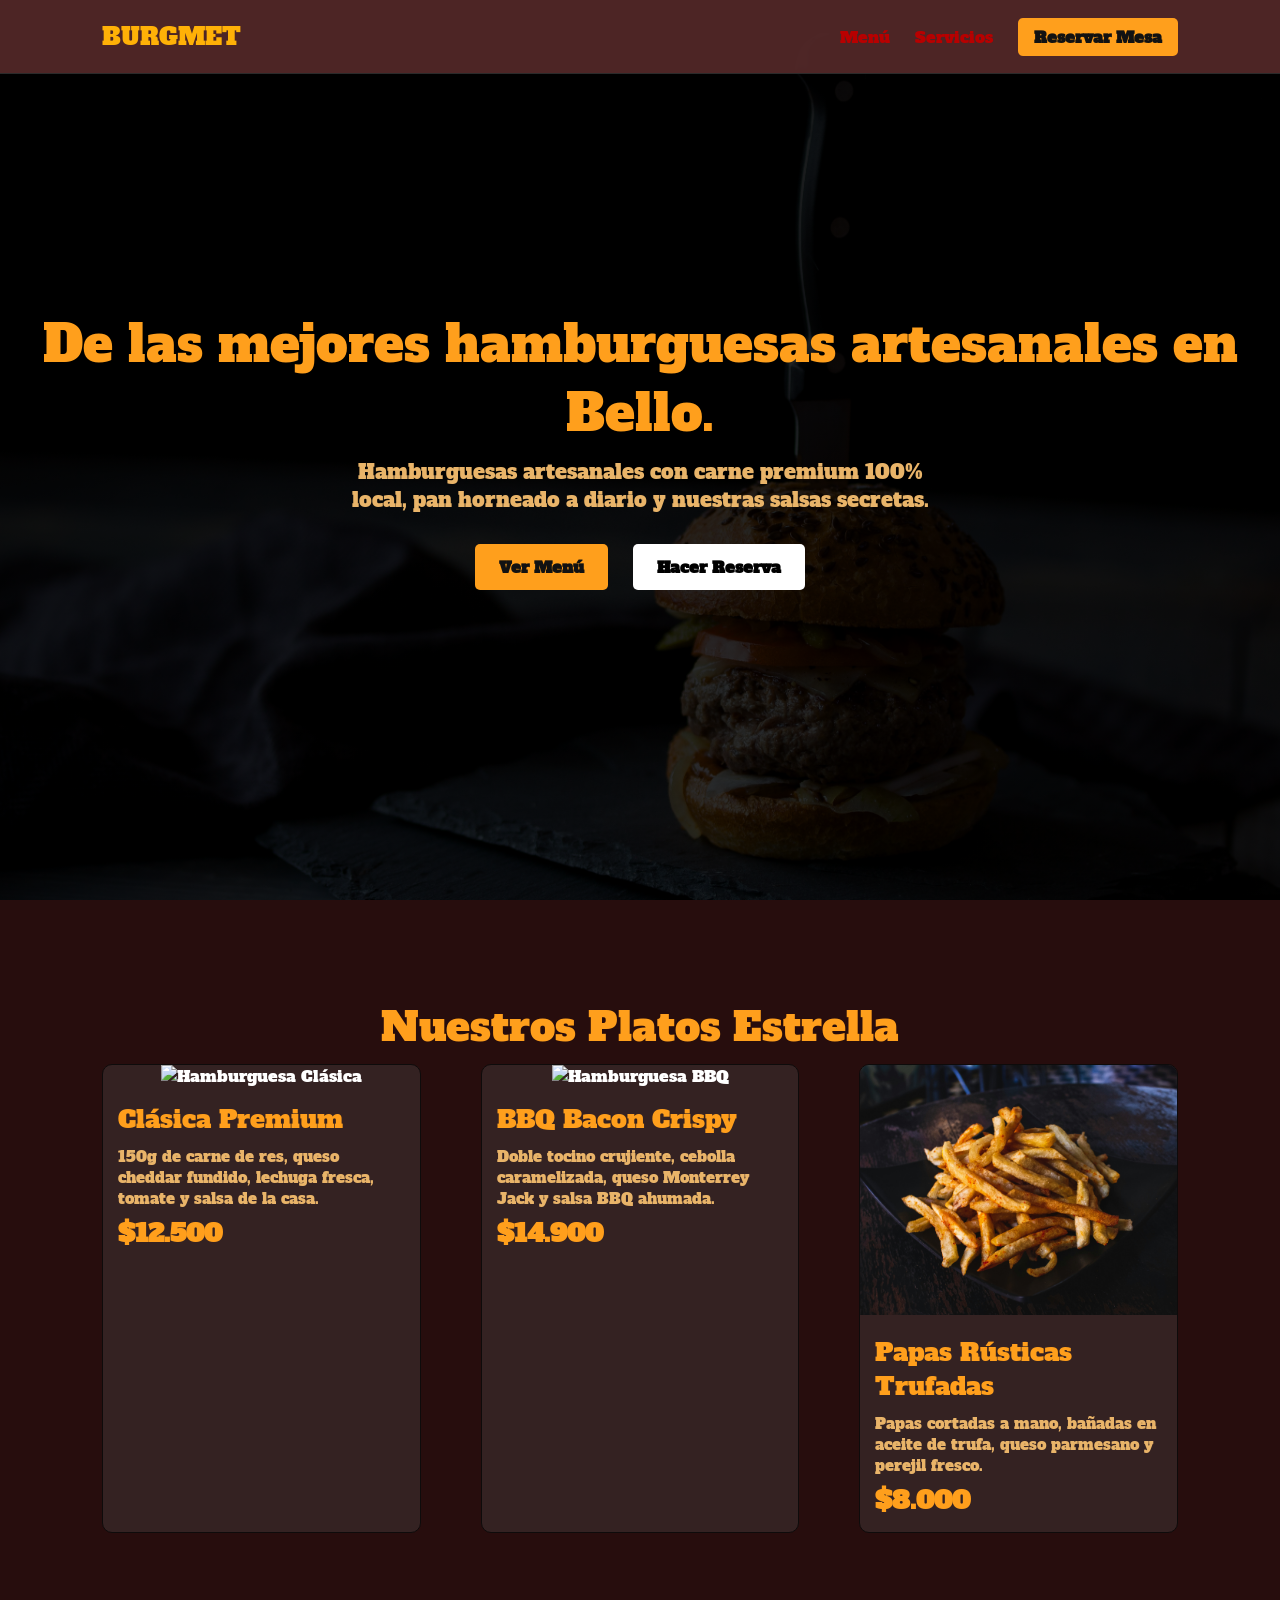
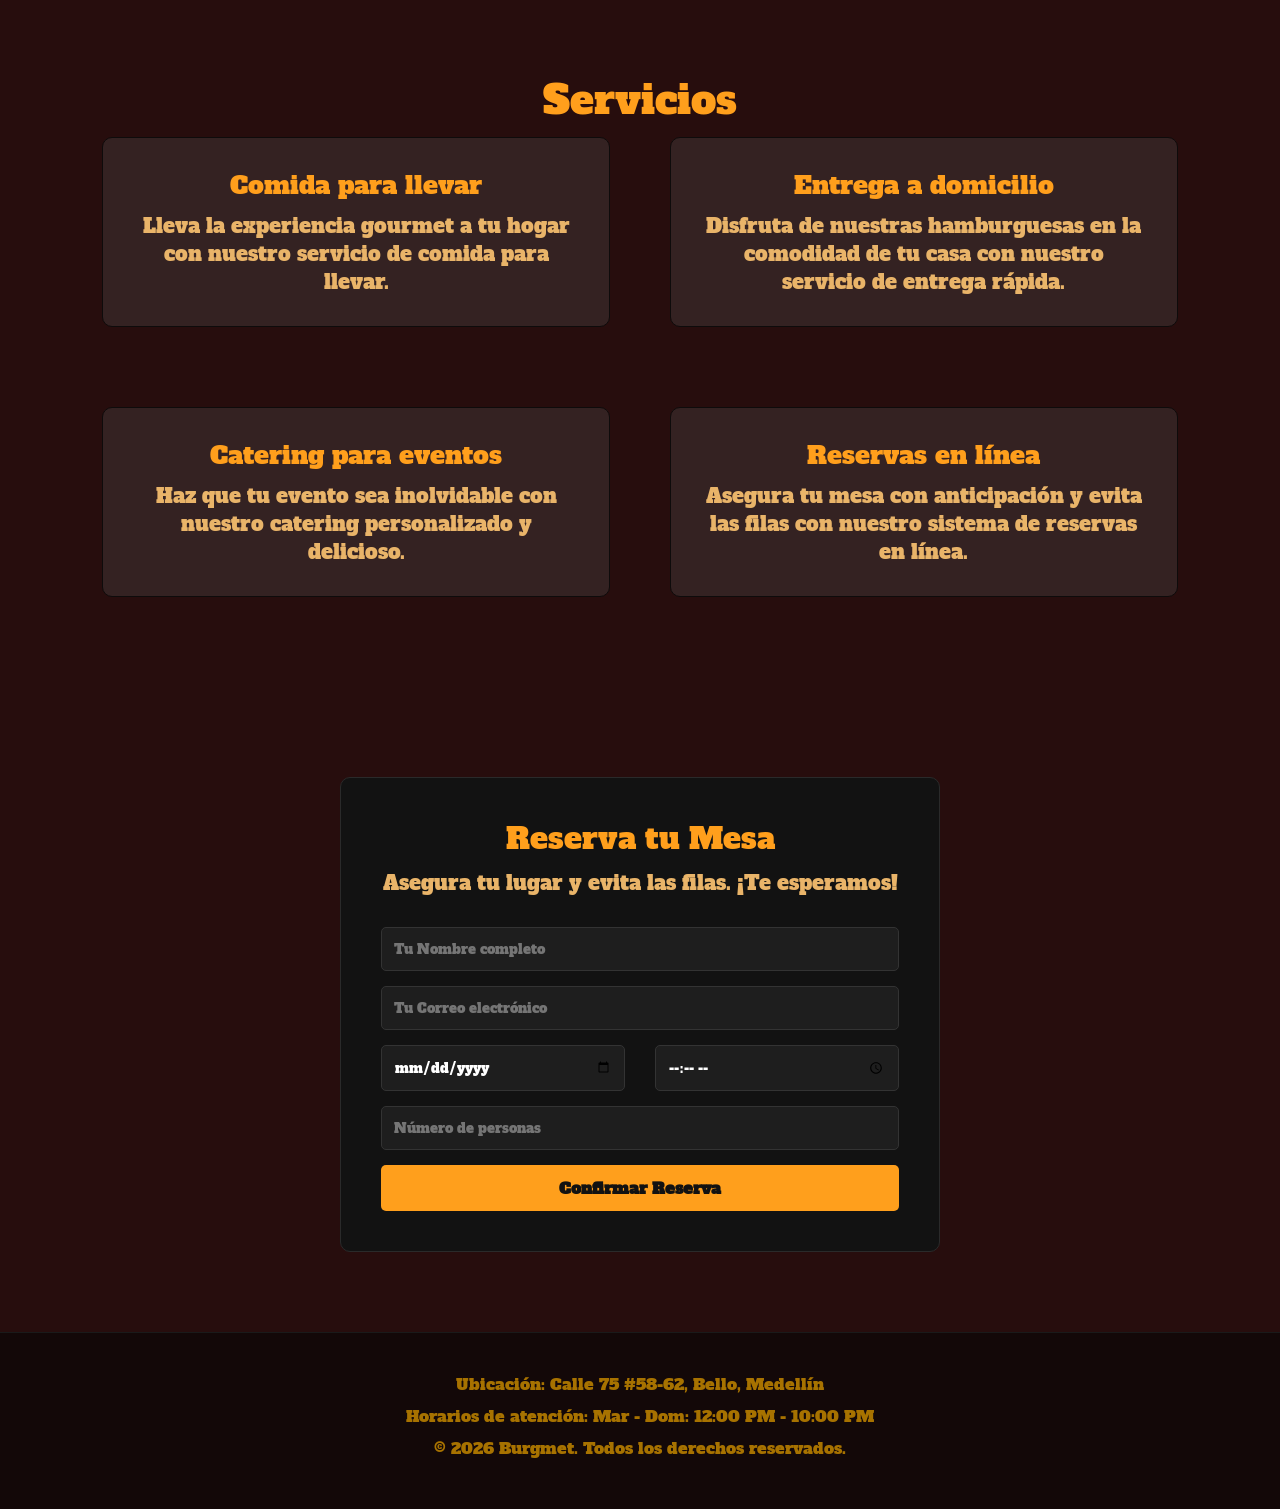
==== index.html @ 7fec06b9 "Contenido inicial Landing Page, styles e imagenes" ====
<!DOCTYPE html>
<html lang="es">
<head>
    <meta charset="UTF-8">
    <meta name="viewport" content="width=device-width, initial-scale=1.0">
    <title>Burgmet-Principal</title>
    <link rel="stylesheet" href="styles.css">
</head>
<body>

    <!-- HEADER / NAVEGACIÓN -->
    <header class="navbar">
        <div class="logo"><strong>BURGMET</strong></div>
        <nav class="nav-links">
            <a href="#menu"><strong>Menú</strong></a>
            <a href="#servicios"><strong>Servicios</strong></a>
            <a href="#reserva" class="btn-nav">Reservar Mesa</a>
        </nav>
    </header>

    <!-- Principal -->
    <section class="hero">
        <div class="hero-content">
            <h1>De las mejores hamburguesas artesanales en Bello.</h1>
            <p><strong>Hamburguesas artesanales con carne premium 100% local, pan horneado a diario y nuestras salsas secretas.</strong></p>
            <div class="hero-buttons">
                <a href="#menu" class="btn-primary">Ver Menú</a>
                <a href="#reserva" class="btn-secondary">Hacer Reserva</a>
            </div>
        </div>
    </section>

    <!-- MENÚ -->
    <section id="menu" class="menu-section">
        <h2>Nuestros Platos Estrella</h2>
        <div class="menu-grid">
            <!-- Plato 1 -->
            <div class="menu-card">
                <img src="https://images.unsplash.com/photo-1568901346375-23c9450c58cd?w=500" alt="Hamburguesa Clásica">
                <div class="card-info">
                    <h3><strong>Clásica Premium</strong></h3>
                    <p><strong>150g de carne de res, queso cheddar fundido, lechuga fresca, tomate y salsa de la casa.</strong></p>
                    <span class="price">$12.500</span>
                </div>
            </div>
            <!-- Plato 2 -->
            <div class="menu-card">
                <img src="https://images.unsplash.com/photo-1553979459-d2229ba7433b?w=500" alt="Hamburguesa BBQ">
                <div class="card-info">
                    <h3><strong>BBQ Bacon Crispy</strong></h3>
                    <p><strong>Doble tocino crujiente, cebolla caramelizada, queso Monterrey Jack y salsa BBQ ahumada.</strong></p>
                    <span class="price">$14.900</span>
                </div>
            </div>
            <!-- Plato 3 -->
            <div class="menu-card">
                <img src="img/patatas.jpg" alt="Papas Especiales">
                <div class="card-info">
                    <h3><strong>Papas Rústicas Trufadas</strong></h3>
                    <p><strong>Papas cortadas a mano, bañadas en aceite de trufa, queso parmesano y perejil fresco.</strong></p>
                    <span class="price">$8.000</span>
                </div>
            </div>
        </div>
    </section>

    <!-- Servicios -->
    <section id="servicios" class="servicios-section">
        <h2>Servicios</h2>
        <div class="servicios-grid">
            <div class="servicio-card">
                <h3><strong>Comida para llevar</strong></h3>
                <p><strong>Lleva la experiencia gourmet a tu hogar con nuestro servicio de comida para llevar.</strong></p>
            </div>
            <div class="servicio-card">
                <h3><strong>Entrega a domicilio</strong></h3>
                <p><strong>Disfruta de nuestras hamburguesas en la comodidad de tu casa con nuestro servicio de entrega rápida.</strong></p>
            </div>
            <div class="servicio-card">
                <h3><strong>Catering para eventos</strong></h3>
                <p><strong>Haz que tu evento sea inolvidable con nuestro catering personalizado y delicioso.</strong></p>
            </div>
            <div class="servicio-card">
                <h3><strong>Reservas en línea</strong></h3>
                <p><strong>Asegura tu mesa con anticipación y evita las filas con nuestro sistema de reservas en línea.</strong></p>
            </div>
        </div>
    </section>

    <!-- RESERVA -->
    <section id="reserva" class="reserva-section">
        <div class="reserva-container">
            <h2><strong>Reserva tu Mesa</strong></h2>
            <p><strong>Asegura tu lugar y evita las filas. ¡Te esperamos!</strong></p>
            <form class="reserva-form">
                <input type="text" placeholder="Tu Nombre completo" required>
                <input type="email" placeholder="Tu Correo electrónico" required>
                <div class="form-row">
                    <input type="date" required>
                    <input type="time" required>
                </div>
                <input type="number" placeholder="Número de personas" min="1" max="10" required>
                <button type="submit" class="btn-submit">Confirmar Reserva</button>
            </form>
        </div>
    </section>

    <!-- FOOTER -->
    <footer>
        <div class="footer-content">
            <p>Ubicación: Calle 75 #58-62, Bello, Medellín</p>
            <p>Horarios de atención: Mar - Dom: 12:00 PM - 10:00 PM</p>
            <p>© 2026 Burgmet. Todos los derechos reservados.</p>
        </div>
    </footer>
</body>
</html>
---- styles.css ----
/* RESET GENERAL */
@import url('https://fonts.googleapis.com/css2?family=Alfa+Slab+One&family=Anta&display=swap');
* {
    margin: 0;
    padding: 0;
    box-sizing: border-box;
    font-family: "Alfa Slab One", serif;
    font-weight: 50;
    font-style: normal;
}

body {
    background-color: #270d0d; 
    color: #ffffff;
}

/* NAVBAR */
.navbar {
    display: flex;
    justify-content: space-between;
    align-items: center;
    padding: 20px 8%;
    background-color: rgba(82, 40, 40, 0.95);
    position: fixed;
    width: 100%;
    top: 0;
    z-index: 1000;
    border-bottom: 1px solid #2a2a2a;
}

.logo {
    font-size: 24px;
    font-weight: bold;
    color: rgb(255, 177, 7);
}

.nav-links a {
    color: #b80000;
    text-decoration: none;
    margin-left: 20px;
    transition: color 0.3s;
}

.nav-links a:hover {
    color: #ffffff;
}

.nav-links .btn-nav {
    background-color: #ff9f1c;
    padding: 8px 16px;
    border-radius: 5px;
    color: #121212 !important;
    font-weight: bold;
    transition: background-color 0.3s;
}

.nav-links .btn-nav:hover {
    background-color: #7a4700;
}

/* Principal */
.hero {
    height: 100vh;
    background: linear-gradient(rgba(0, 0, 0, 0.9), rgba(0, 0, 0, 0.8)), 
                url('img/Burger.jpg') no-repeat center center/cover;
    display: flex;
    justify-content: center;
    align-items: center;
    text-align: center;
    padding: 0 20px;
}

.hero-content h1 {
    font-size: 50px;
    margin-bottom: 10px;
    color: #ff9f1c;
}

.hero-content p {
    font-size: 20px;
    max-width: 600px;
    margin: 0 auto 30px auto;
    color: #e9b469;
}

.hero-buttons a {
    text-decoration: none;
    padding: 12px 24px;
    border-radius: 5px;
    font-weight: bold;
    margin: 0 10px;
    display: inline-block;
}

.btn-primary {
    background-color: #ff9f1c;
    transition: background-color 0.3s;
    color: #121212;
}

.btn-primary:hover {
    background-color: #5f3700;
}
.btn-secondary {
    color: #000000;
    transition: background-color 0.3s;
    background-color: #ffffff;
}

.btn-secondary:hover {
    background-color: #9e9e9e;
    color: #121212;
}

/* SECCIÓN MENÚ */
.menu-section {
    padding: 100px 8% 60px 8%;
    text-align: center;
}

.menu-section h2 {
    color: #ff9f1c;
    font-size: 40px;
    margin-bottom: 10px;
}

.subtitle {
    font-size: 20px;
    color: #e9b469;
    margin-bottom: 40px;
}

.menu-grid {
    display: grid;
    grid-template-columns: repeat(auto-fit, minmax(280px, 1fr));
    gap: 60px;
}

.menu-card {
    background-color: hsl(0, 21%, 17%);
    border-radius: 10px;
    overflow: hidden;
    border: 1px solid #0e0b0b;
    transition: transform 0.3s;
}

.menu-card:hover {
    transform: translateY(-5px);
}

.menu-card img {
    width: 100%;
    height: 250px;
    object-fit: cover;
}

.card-info {
    padding: 15px;
    text-align: left;
}

.card-info h3 {
    color: #ff9f1c;
    font-size: 25px;
    margin-bottom: 10px;
}

.card-info p {
    color: #e9b469;
    font-size: 15px;
    margin-bottom: 30px;
    height: 40px;
}

.price {
    font-size: 25px;
    color: #ff9f1c;
    font-weight: bold;
    margin-bottom: 10px;
}
/*Servicios*/
.servicios-section {
    padding: 80px 8%;
    text-align:center;
}

.servicios-section h2 {
    color: #ff9f1c;
    font-size: 40px;
    margin-bottom: 10px;
}

.servicios-section p {
    font-size: 20px;
    color: #e9b469;
  
}

.servicios-section h3 {
    color: #ff9f1c;
    font-size: 25px;
    margin-bottom: 10px;
}

.servicio-card {
    background-color: hsl(0, 21%, 17%);
    border-radius: 10px;
    overflow: hidden;
    border: 1px solid #0e0b0b;
    text-align:center;
    padding:30px;
    margin-bottom:20px;
}

.servicios-grid {
    display: grid;
    grid-template-columns: repeat(auto-fit, minmax(350px, 1fr));
    gap: 60px;
}
/* Reserva */
.reserva-section { 
    padding: 80px 20px;
    display: flex;
    justify-content: center;
}

.reserva-container {
    background-color: #121212;
    padding: 40px;
    border-radius: 10px;
    width: 100%;
    max-width: 600px;
    border: 1px solid #2a2a2a;
    text-align: center;
}

.reserva-container h2 {
    font-size: 30px;
    color: #ff9f1c;
    margin-bottom: 10px;
}

.reserva-container p {
    font-size: 20px;
    color: #e9b469;
    margin-bottom: 30px;
}

.reserva-form input {
    width: 100%;
    padding: 12px;
    margin-bottom: 15px;
    border-radius: 5px;
    border: 1px solid #333;
    background-color: #1e1e1e;
    color: #fff;
}

.form-row {
    display: flex;
    gap: 30px;
}

.btn-submit {
    width: 100%;
    padding: 12px;
    background-color: #ff9f1c;
    color: #121212;
    font-weight: bold;
    border: none;
    border-radius: 5px;
    cursor: pointer;
    font-size: 1rem;
    transition: background 0.3s;
}

.btn-submit:hover {
    background-color: #7a4700;
}

/* FOOTER */
footer {
    background-color: #130808;
    padding: 40px 20px;
    text-align: center;
    border-top: 1px solid #1a1a1a;
    color: #a77200;
}

footer p {
    margin-bottom: 10px;
}
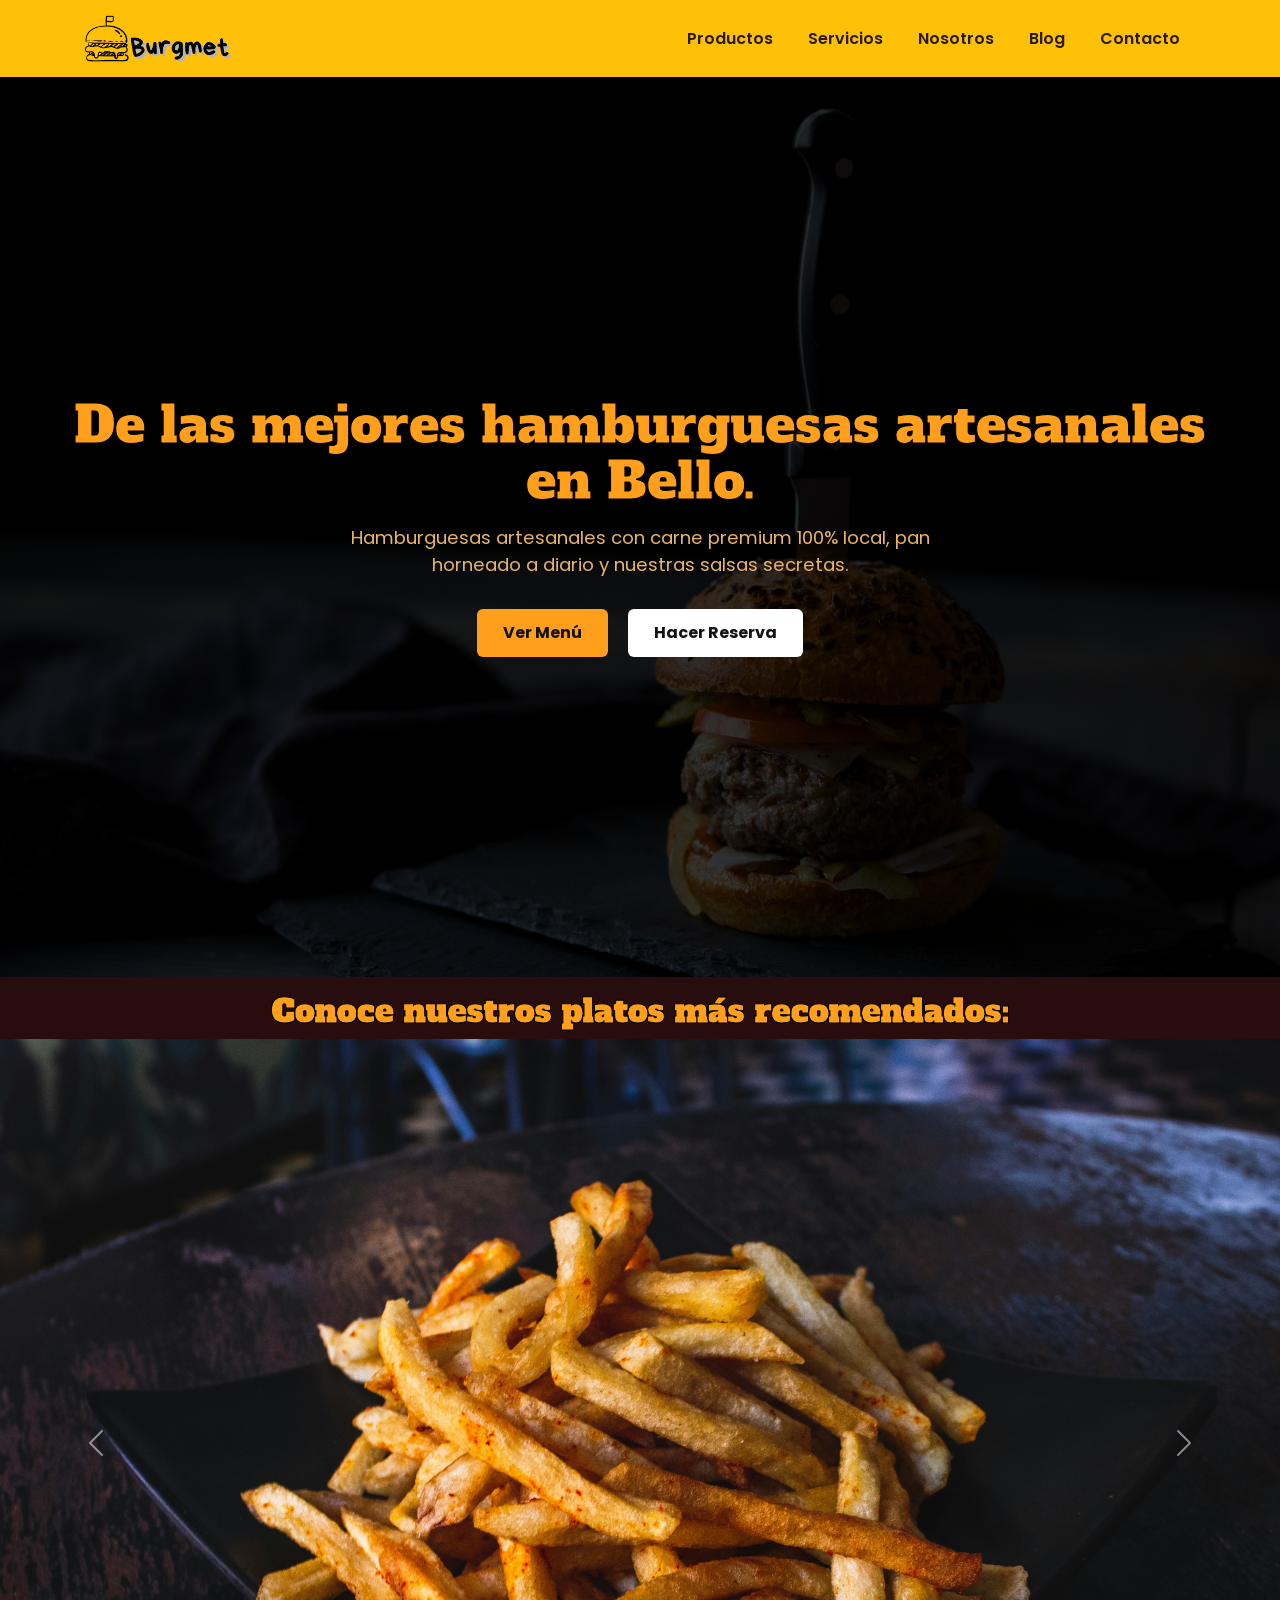
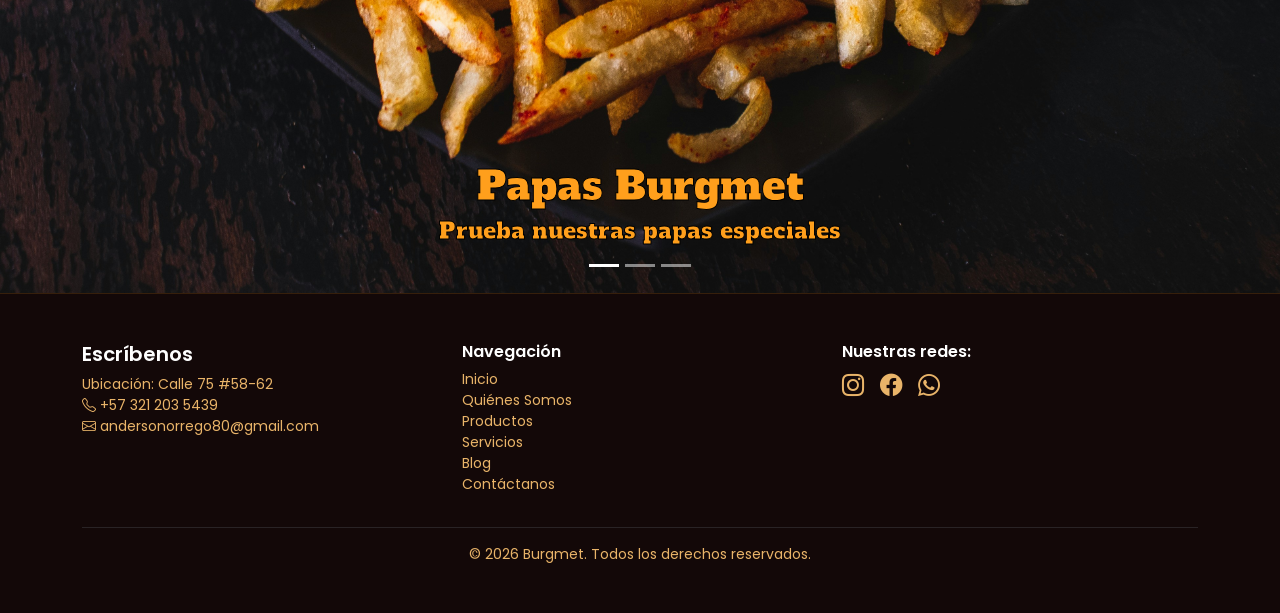
==== commit a67a5075: "Add files via upload" ====
--- a/index.html
+++ b/index.html
@@ -1,117 +1,137 @@
-<!DOCTYPE html>
-<html lang="es">
-<head>
-    <meta charset="UTF-8">
-    <meta name="viewport" content="width=device-width, initial-scale=1.0">
-    <title>Burgmet-Principal</title>
-    <link rel="stylesheet" href="styles.css">
-</head>
-<body>
-
-    <!-- HEADER / NAVEGACIÓN -->
-    <header class="navbar">
-        <div class="logo"><strong>BURGMET</strong></div>
-        <nav class="nav-links">
-            <a href="#menu"><strong>Menú</strong></a>
-            <a href="#servicios"><strong>Servicios</strong></a>
-            <a href="#reserva" class="btn-nav">Reservar Mesa</a>
-        </nav>
-    </header>
-
-    <!-- Principal -->
-    <section class="hero">
-        <div class="hero-content">
-            <h1>De las mejores hamburguesas artesanales en Bello.</h1>
-            <p><strong>Hamburguesas artesanales con carne premium 100% local, pan horneado a diario y nuestras salsas secretas.</strong></p>
-            <div class="hero-buttons">
-                <a href="#menu" class="btn-primary">Ver Menú</a>
-                <a href="#reserva" class="btn-secondary">Hacer Reserva</a>
-            </div>
-        </div>
-    </section>
-
-    <!-- MENÚ -->
-    <section id="menu" class="menu-section">
-        <h2>Nuestros Platos Estrella</h2>
-        <div class="menu-grid">
-            <!-- Plato 1 -->
-            <div class="menu-card">
-                <img src="https://images.unsplash.com/photo-1568901346375-23c9450c58cd?w=500" alt="Hamburguesa Clásica">
-                <div class="card-info">
-                    <h3><strong>Clásica Premium</strong></h3>
-                    <p><strong>150g de carne de res, queso cheddar fundido, lechuga fresca, tomate y salsa de la casa.</strong></p>
-                    <span class="price">$12.500</span>
-                </div>
-            </div>
-            <!-- Plato 2 -->
-            <div class="menu-card">
-                <img src="https://images.unsplash.com/photo-1553979459-d2229ba7433b?w=500" alt="Hamburguesa BBQ">
-                <div class="card-info">
-                    <h3><strong>BBQ Bacon Crispy</strong></h3>
-                    <p><strong>Doble tocino crujiente, cebolla caramelizada, queso Monterrey Jack y salsa BBQ ahumada.</strong></p>
-                    <span class="price">$14.900</span>
-                </div>
-            </div>
-            <!-- Plato 3 -->
-            <div class="menu-card">
-                <img src="img/patatas.jpg" alt="Papas Especiales">
-                <div class="card-info">
-                    <h3><strong>Papas Rústicas Trufadas</strong></h3>
-                    <p><strong>Papas cortadas a mano, bañadas en aceite de trufa, queso parmesano y perejil fresco.</strong></p>
-                    <span class="price">$8.000</span>
-                </div>
-            </div>
-        </div>
-    </section>
-
-    <!-- Servicios -->
-    <section id="servicios" class="servicios-section">
-        <h2>Servicios</h2>
-        <div class="servicios-grid">
-            <div class="servicio-card">
-                <h3><strong>Comida para llevar</strong></h3>
-                <p><strong>Lleva la experiencia gourmet a tu hogar con nuestro servicio de comida para llevar.</strong></p>
-            </div>
-            <div class="servicio-card">
-                <h3><strong>Entrega a domicilio</strong></h3>
-                <p><strong>Disfruta de nuestras hamburguesas en la comodidad de tu casa con nuestro servicio de entrega rápida.</strong></p>
-            </div>
-            <div class="servicio-card">
-                <h3><strong>Catering para eventos</strong></h3>
-                <p><strong>Haz que tu evento sea inolvidable con nuestro catering personalizado y delicioso.</strong></p>
-            </div>
-            <div class="servicio-card">
-                <h3><strong>Reservas en línea</strong></h3>
-                <p><strong>Asegura tu mesa con anticipación y evita las filas con nuestro sistema de reservas en línea.</strong></p>
-            </div>
-        </div>
-    </section>
-
-    <!-- RESERVA -->
-    <section id="reserva" class="reserva-section">
-        <div class="reserva-container">
-            <h2><strong>Reserva tu Mesa</strong></h2>
-            <p><strong>Asegura tu lugar y evita las filas. ¡Te esperamos!</strong></p>
-            <form class="reserva-form">
-                <input type="text" placeholder="Tu Nombre completo" required>
-                <input type="email" placeholder="Tu Correo electrónico" required>
-                <div class="form-row">
-                    <input type="date" required>
-                    <input type="time" required>
-                </div>
-                <input type="number" placeholder="Número de personas" min="1" max="10" required>
-                <button type="submit" class="btn-submit">Confirmar Reserva</button>
-            </form>
-        </div>
-    </section>
-
-    <!-- FOOTER -->
-    <footer>
-        <div class="footer-content">
-            <p>Ubicación: Calle 75 #58-62, Bello, Medellín</p>
-            <p>Horarios de atención: Mar - Dom: 12:00 PM - 10:00 PM</p>
-            <p>© 2026 Burgmet. Todos los derechos reservados.</p>
-        </div>
-    </footer>
-</body>
-</html>+<!DOCTYPE html>
+<html lang="es">
+<head>
+  <meta charset="UTF-8" />
+  <meta name="viewport" content="width=device-width, initial-scale=1.0" />
+  <title>Burgmet | Inicio</title>
+  <link rel="icon" href="img/Burgmet ico.png" type="image/x-icon">
+<!--Enlaces de Bootstrap y CSS-->
+  <link href="https://cdn.jsdelivr.net/npm/bootstrap@5.3.8/dist/css/bootstrap.min.css" rel="stylesheet"
+    integrity="sha384-sRIl4kxILFvY47J16cr9ZwB07vP4J8+LH7qKQnuqkuIAvNWLzeN8tE5YBujZqJLB" crossorigin="anonymous" />
+
+  <link href="https://cdn.jsdelivr.net/npm/bootstrap-icons@1.11.3/font/bootstrap-icons.css" rel="stylesheet">
+
+  <link rel="stylesheet" href="styles.css" />
+
+  <script
+    src="https://cdn.jsdelivr.net/npm/bootstrap@5.3.8/dist/js/bootstrap.bundle.min.js"
+    integrity="sha384-FKyoEForCGlyvwx9Hj09JcYn3nv7wiPVlz7YYwJrWVcXK/BmnVDxM+D2scQbITxI"
+    crossorigin="anonymous"></script>
+</head>
+<body>
+
+<!--Header-->
+<nav class="navbar navbar-expand-lg bg-warning sticky-top shadow-sm">
+  <div class="container">
+    <a class="navbar-brand" href="index.html">
+      <img src="img/Burgmet (1).png" alt="Logo Burgmet" width="150" height="50" class="d-inline-block align-text-top">
+    </a>
+    <button class="navbar-toggler" type="button" data-bs-toggle="collapse" data-bs-target="#navbarNav">
+      <span class="navbar-toggler-icon"></span>
+    </button>
+    <div class="collapse navbar-collapse" id="navbarNav">
+      <ul class="navbar-nav ms-auto text-center">
+        <li class="nav-item"><a class="nav-link" href="productos.html">Productos</a></li>
+        <li class="nav-item"><a class="nav-link" href="servicios.html">Servicios</a></li>
+        <li class="nav-item"><a class="nav-link" href="nosotros.html">Nosotros</a></li>
+        <li class="nav-item"><a class="nav-link" href="blog.html">Blog</a></li>
+        <li class="nav-item"><a class="nav-link" href="contacto.html">Contacto</a></li>
+      </ul>
+    </div>
+  </div>
+</nav>
+
+<!-- Principal -->
+<section class="hero">
+  <div class="hero-content ps-5 pe-5">
+    <h1>De las mejores hamburguesas artesanales en Bello.</h1>
+    <p>Hamburguesas artesanales con carne premium 100% local, pan horneado a diario y nuestras salsas secretas.</p>
+    <div class="hero-buttons">
+      <a href="productos.html" class="btn-primary">Ver Menú</a>
+      <a href="contacto.html" class="btn-secondary">Hacer Reserva</a>
+    </div>
+  </div>
+</section>
+
+<!-- Carrusel-->
+<div id="carrusel" class="carousel slide" data-bs-ride="carousel">
+  <div class="container-fluid mt-3 text-center">
+    <h2><strong>Conoce nuestros platos más recomendados:</strong></h2>
+  </div>
+  <div class="carousel-indicators">
+    <button type="button" data-bs-target="#carrusel" data-bs-slide-to="0" class="active"></button>
+    <button type="button" data-bs-target="#carrusel" data-bs-slide-to="1"></button>
+    <button type="button" data-bs-target="#carrusel" data-bs-slide-to="2"></button>
+  </div>
+  <div class="carousel-inner">
+    <div class="carousel-item active">
+      <img src="img/patatas.jpg" alt="Papas Burgmet" class="d-block" style="width:100%">
+      <div class="carousel-caption">
+        <h1>Papas Burgmet</h1>
+        <h2>Prueba nuestras papas especiales</h2>
+      </div>
+    </div>
+    <div class="carousel-item">
+      <img src="img/doble carbon.jpg" alt="Doble" class="d-block" style="width:100%">
+      <div class="carousel-caption">
+        <h1>Doble Carbón</h1>
+        <h2>Prueba nuestra mejor opción</h2>
+      </div>
+    </div>
+    <div class="carousel-item">
+      <img src="img/combo.jpg" alt="Combo Burgmet" class="d-block" style="width:100%">
+      <div class="carousel-caption">
+        <h1>Combo Burgmet</h1>
+        <h2>¿Qué tal un buen combo?</h2>
+      </div>
+    </div>
+  </div>
+  <button class="carousel-control-prev" type="button" data-bs-target="#carrusel" data-bs-slide="prev">
+    <span class="carousel-control-prev-icon"></span>
+  </button>
+  <button class="carousel-control-next" type="button" data-bs-target="#carrusel" data-bs-slide="next">
+    <span class="carousel-control-next-icon"></span>
+  </button>
+</div>
+
+<!--Footer-->
+<footer class="site-footer py-5">
+  <div class="container">
+    <div class="row g-4">
+      <div class="col-md-4">
+        <h3 class="h5 text-white">Escríbenos</h3>
+        <p class="small">Ubicación: Calle 75 #58-62<br>
+          <i class="bi bi-telephone"></i> +57 321 203 5439<br>
+          <i class="bi bi-envelope"></i> andersonorrego80@gmail.com
+        </p>
+      </div>
+      <div class="col-md-4">
+        <h3 class="h6 text-white">Navegación</h3>
+        <ul class="list-unstyled small">
+          <li><a href="index.html">Inicio</a></li>
+          <li><a href="nosotros.html">Quiénes Somos</a></li>
+          <li><a href="productos.html">Productos</a></li>
+          <li><a href="servicios.html">Servicios</a></li>
+          <li><a href="blog.html">Blog</a></li>
+          <li><a href="contacto.html">Contáctanos</a></li>
+        </ul>
+      </div>
+      <div class="col-md-4">
+        <h3 class="h6 text-white">Nuestras redes:</h3>
+        <div class="social-icons mb-3">
+          <a href="https://www.instagram.com" target="_blank" rel="noopener" aria-label="Instagram"><i class="bi bi-instagram"></i></a>
+          <a href="https://www.facebook.com" target="_blank" rel="noopener" aria-label="Facebook"><i class="bi bi-facebook"></i></a>
+          <a href="https://wa.me/573212035439" target="_blank" rel="noopener" aria-label="WhatsApp"><i class="bi bi-whatsapp"></i></a>
+        </div>
+      </div>
+    </div>
+    <hr class="border-secondary">
+    <p class="small text-center mb-0">&copy; <span id="anioActual">2026</span> Burgmet. Todos los derechos reservados.</p>
+  </div>
+</footer>
+
+<script>
+  document.getElementById('anioActual').textContent = new Date().getFullYear();
+</script>
+</body>
+</html>
--- a/styles.css
+++ b/styles.css
@@ -1,292 +1,348 @@
-/* RESET GENERAL */
-@import url('https://fonts.googleapis.com/css2?family=Alfa+Slab+One&family=Anta&display=swap');
-* {
-    margin: 0;
-    padding: 0;
-    box-sizing: border-box;
-    font-family: "Alfa Slab One", serif;
-    font-weight: 50;
-    font-style: normal;
-}
-
-body {
-    background-color: #270d0d; 
-    color: #ffffff;
-}
-
-/* NAVBAR */
-.navbar {
-    display: flex;
-    justify-content: space-between;
-    align-items: center;
-    padding: 20px 8%;
-    background-color: rgba(82, 40, 40, 0.95);
-    position: fixed;
-    width: 100%;
-    top: 0;
-    z-index: 1000;
-    border-bottom: 1px solid #2a2a2a;
-}
-
-.logo {
-    font-size: 24px;
-    font-weight: bold;
-    color: rgb(255, 177, 7);
-}
-
-.nav-links a {
-    color: #b80000;
-    text-decoration: none;
-    margin-left: 20px;
-    transition: color 0.3s;
-}
-
-.nav-links a:hover {
-    color: #ffffff;
-}
-
-.nav-links .btn-nav {
-    background-color: #ff9f1c;
-    padding: 8px 16px;
-    border-radius: 5px;
-    color: #121212 !important;
-    font-weight: bold;
-    transition: background-color 0.3s;
-}
-
-.nav-links .btn-nav:hover {
-    background-color: #7a4700;
-}
-
-/* Principal */
-.hero {
-    height: 100vh;
-    background: linear-gradient(rgba(0, 0, 0, 0.9), rgba(0, 0, 0, 0.8)), 
-                url('img/Burger.jpg') no-repeat center center/cover;
-    display: flex;
-    justify-content: center;
-    align-items: center;
-    text-align: center;
-    padding: 0 20px;
-}
-
-.hero-content h1 {
-    font-size: 50px;
-    margin-bottom: 10px;
-    color: #ff9f1c;
-}
-
-.hero-content p {
-    font-size: 20px;
-    max-width: 600px;
-    margin: 0 auto 30px auto;
-    color: #e9b469;
-}
-
-.hero-buttons a {
-    text-decoration: none;
-    padding: 12px 24px;
-    border-radius: 5px;
-    font-weight: bold;
-    margin: 0 10px;
-    display: inline-block;
-}
-
-.btn-primary {
-    background-color: #ff9f1c;
-    transition: background-color 0.3s;
-    color: #121212;
-}
-
-.btn-primary:hover {
-    background-color: #5f3700;
-}
-.btn-secondary {
-    color: #000000;
-    transition: background-color 0.3s;
-    background-color: #ffffff;
-}
-
-.btn-secondary:hover {
-    background-color: #9e9e9e;
-    color: #121212;
-}
-
-/* SECCIÓN MENÚ */
-.menu-section {
-    padding: 100px 8% 60px 8%;
-    text-align: center;
-}
-
-.menu-section h2 {
-    color: #ff9f1c;
-    font-size: 40px;
-    margin-bottom: 10px;
-}
-
-.subtitle {
-    font-size: 20px;
-    color: #e9b469;
-    margin-bottom: 40px;
-}
-
-.menu-grid {
-    display: grid;
-    grid-template-columns: repeat(auto-fit, minmax(280px, 1fr));
-    gap: 60px;
-}
-
-.menu-card {
-    background-color: hsl(0, 21%, 17%);
-    border-radius: 10px;
-    overflow: hidden;
-    border: 1px solid #0e0b0b;
-    transition: transform 0.3s;
-}
-
-.menu-card:hover {
-    transform: translateY(-5px);
-}
-
-.menu-card img {
-    width: 100%;
-    height: 250px;
-    object-fit: cover;
-}
-
-.card-info {
-    padding: 15px;
-    text-align: left;
-}
-
-.card-info h3 {
-    color: #ff9f1c;
-    font-size: 25px;
-    margin-bottom: 10px;
-}
-
-.card-info p {
-    color: #e9b469;
-    font-size: 15px;
-    margin-bottom: 30px;
-    height: 40px;
-}
-
-.price {
-    font-size: 25px;
-    color: #ff9f1c;
-    font-weight: bold;
-    margin-bottom: 10px;
-}
-/*Servicios*/
-.servicios-section {
-    padding: 80px 8%;
-    text-align:center;
-}
-
-.servicios-section h2 {
-    color: #ff9f1c;
-    font-size: 40px;
-    margin-bottom: 10px;
-}
-
-.servicios-section p {
-    font-size: 20px;
-    color: #e9b469;
-  
-}
-
-.servicios-section h3 {
-    color: #ff9f1c;
-    font-size: 25px;
-    margin-bottom: 10px;
-}
-
-.servicio-card {
-    background-color: hsl(0, 21%, 17%);
-    border-radius: 10px;
-    overflow: hidden;
-    border: 1px solid #0e0b0b;
-    text-align:center;
-    padding:30px;
-    margin-bottom:20px;
-}
-
-.servicios-grid {
-    display: grid;
-    grid-template-columns: repeat(auto-fit, minmax(350px, 1fr));
-    gap: 60px;
-}
-/* Reserva */
-.reserva-section { 
-    padding: 80px 20px;
-    display: flex;
-    justify-content: center;
-}
-
-.reserva-container {
-    background-color: #121212;
-    padding: 40px;
-    border-radius: 10px;
-    width: 100%;
-    max-width: 600px;
-    border: 1px solid #2a2a2a;
-    text-align: center;
-}
-
-.reserva-container h2 {
-    font-size: 30px;
-    color: #ff9f1c;
-    margin-bottom: 10px;
-}
-
-.reserva-container p {
-    font-size: 20px;
-    color: #e9b469;
-    margin-bottom: 30px;
-}
-
-.reserva-form input {
-    width: 100%;
-    padding: 12px;
-    margin-bottom: 15px;
-    border-radius: 5px;
-    border: 1px solid #333;
-    background-color: #1e1e1e;
-    color: #fff;
-}
-
-.form-row {
-    display: flex;
-    gap: 30px;
-}
-
-.btn-submit {
-    width: 100%;
-    padding: 12px;
-    background-color: #ff9f1c;
-    color: #121212;
-    font-weight: bold;
-    border: none;
-    border-radius: 5px;
-    cursor: pointer;
-    font-size: 1rem;
-    transition: background 0.3s;
-}
-
-.btn-submit:hover {
-    background-color: #7a4700;
-}
-
-/* FOOTER */
-footer {
-    background-color: #130808;
-    padding: 40px 20px;
-    text-align: center;
-    border-top: 1px solid #1a1a1a;
-    color: #a77200;
-}
-
-footer p {
-    margin-bottom: 10px;
-}+/*Estilo de fuente*/
+@import url('https://fonts.googleapis.com/css2?family=Alfa+Slab+One&family=Poppins:wght@400;500;600;700&display=swap');
+
+/*Colores*/
+:root{
+  --bg: #270d0d;        
+  --bg-alt: #1a0808;  
+  --amber: #ff9f1c;     
+  --amber-dark: #7a4700; 
+  --tan: #e9b469;        
+  --cream: #fce87b;      
+  --ink: #2a1a10;       
+}
+
+/*General*/
+*{ margin:0; padding:0; box-sizing:border-box; }
+
+body{
+  background-color: var(--bg);
+  color:#ffffff;
+  font-family:'Poppins', sans-serif;
+  font-weight:400;
+}
+
+h3,h4,.display-title,.logo{
+  font-family:'Alfa Slab One', serif;
+  font-weight:400;
+  color: var(--amber);
+}
+
+h1,h2{
+  font-family:'Alfa Slab One', serif;
+  font-weight:400;
+  color: var(--amber);
+  -webkit-text-stroke: 1px #000;
+}
+
+a{ text-decoration:none; }
+
+/*Navbar*/
+.navbar .navbar-nav .nav-link{
+  color:#2a1a10;
+  font-weight:600;
+  margin:0 .6rem;
+  transition:color .2s ease;
+}
+.navbar .navbar-nav .nav-link:hover,
+.navbar .navbar-nav .nav-link.active{
+  color:#ffffff;
+}
+.navbar-brand img{ border-radius:6px; }
+
+/*Principal/index*/
+.hero{
+  height:100vh;
+  background:linear-gradient(rgba(0,0,0,.85),rgba(0,0,0,.75)),
+             url('img/Burger.jpg') no-repeat center center/cover;
+  display:flex;
+  justify-content:center;
+  align-items:center;
+  text-align:center;
+  padding:0 20px;
+}
+.hero-content h1{
+  font-size:clamp(2rem, 5vw, 3.2rem);
+  margin-bottom:14px;
+  line-height:1.1;
+}
+.hero-content p{
+  font-size:1.15rem;
+  max-width:640px;
+  margin:0 auto 30px auto;
+  color:var(--tan);
+  font-weight:400 !important;
+}
+.hero-buttons a{
+  display:inline-block;
+  text-decoration:none;
+  padding:12px 26px;
+  border-radius:6px;
+  font-weight:700;
+  margin:0 8px;
+  transition:background-color .25s ease, transform .15s ease;
+}
+.hero-buttons a:hover{ transform:translateY(-2px); }
+.hero-buttons .btn-primary{
+  background-color:var(--amber);
+  color:#121212;
+}
+.hero-buttons .btn-primary:hover{ background-color:var(--amber-dark); color:#fff; }
+.hero-buttons .btn-secondary{
+  background-color:#ffffff;
+  color:#121212;
+}
+.hero-buttons .btn-secondary:hover{ background-color:#c9c9c9; }
+
+/*Principal*/
+.section-pad{ padding:5rem 0; }
+.bg-charcoal{ background-color:var(--bg-alt); }
+
+.hero-section{
+  padding:4rem 0 2.5rem;
+  text-align:center;
+  border-bottom:1px solid rgba(255,159,28,.15);
+}
+.display-title{
+  font-size:clamp(2rem, 5vw, 3rem);
+}
+.section-title{
+  font-size:clamp(1.6rem, 3.5vw, 2.3rem);
+  margin-bottom:1.2rem;
+}
+.section-label{
+  font-family:'Poppins',sans-serif;
+  color:var(--tan);
+  text-transform:uppercase;
+  letter-spacing:2px;
+  font-size:.8rem;
+  font-weight:600;
+}
+
+/*Nosotros*/
+.pillar{
+  border-left:3px solid var(--amber);
+  padding-left:1.1rem;
+  margin-bottom:1.4rem;
+}
+.pillar h3{
+  font-size:1.05rem;
+  margin-bottom:.3rem;
+}
+.pillar p{ color:var(--tan) !important; }
+
+/*Productos*/
+#productos .card img.card-img-top{
+  background-color:var(--cream);
+  color:var(--ink);
+  border:none;
+  border-radius:10px;
+  overflow:hidden;
+  transition:transform .25s ease, box-shadow .25s ease;
+
+  height:200px;
+  width:100%;
+  object-fit:cover;
+}
+#productos .card:hover{
+  transform:translateY(-6px);
+  box-shadow:0 14px 26px rgba(0,0,0,.35);
+}
+#productos .card h3{
+  color:var(--ink);
+  font-size:1.15rem;
+}
+#productos .card p{
+  color:#5a4636;
+  font-size:.92rem;
+}
+
+#productos .card-body{
+  display:flex;
+  flex-direction:column;
+}
+
+#productos .card-body p{
+  flex-grow:1;
+}
+
+#productos .btn-brand{
+  align-self: flex-start;
+}
+
+.menu-price{
+  display:block;
+  font-weight:700;
+  color:var(--amber-dark);
+  font-size:1.15rem;
+  margin:.4rem 0 .8rem;
+}
+.btn-brand{
+  background-color:var(--amber);
+  color:#121212;
+  font-weight:700;
+  border:none;
+  border-radius:6px;
+  padding:.5rem 1.2rem;
+  transition:background-color .2s ease;
+}
+.btn-brand:hover{ background-color:var(--amber-dark); color:#fff; }
+
+/*Servicios*/
+.service-card{
+  background-color:var(--bg-alt);
+  border:1px solid rgba(255,159,28,.2);
+  border-radius:10px;
+  padding:2rem 1.5rem;
+  height:100%;
+  transition:transform .2s ease, border-color .2s ease;
+}
+.service-card:hover{
+  transform:translateY(-4px);
+  border-color:var(--amber);
+}
+.service-icon{
+  width:54px; height:54px;
+  border-radius:50%;
+  background-color:var(--amber);
+  display:flex; align-items:center; justify-content:center;
+  margin-bottom:1.1rem;
+  font-size:1.4rem;
+  color:#121212 !important;
+}
+.service-card h3{ font-size:1.05rem; margin-bottom:.5rem; }
+.service-card p{ color:var(--tan); font-size:.9rem; margin-bottom:0; }
+
+/*Blog*/
+.bg-parchment-alt{
+  background-color:var(--cream);
+  color:var(--ink);
+}
+.bg-parchment-alt h3{ color:var(--ink); }
+
+.blog-card{
+  background-color:var(--cream);
+  color:var(--ink);
+  border-radius:8px;
+  padding:1.3rem;
+  height:100%;
+  transition:transform .2s ease;
+}
+.blog-card:hover{ transform:translateY(-4px); }
+
+.blog-thumb{
+  height:150px;
+  border-radius:6px;
+  overflow:hidden;    
+  margin-bottom:1rem;
+}
+.blog-thumb img{
+  width:100%;
+  height:100%;
+  object-fit:cover;      
+  display:block;
+}
+.blog-thumb i{ font-size:2.3rem; color:#fff; }
+.blog-date{
+  display:block;
+  font-size:.78rem;
+  text-transform:uppercase;
+  letter-spacing:1px;
+  color:var(--amber-dark);
+  font-weight:600;
+  margin-bottom:.4rem;
+}
+.blog-card h3{ color:var(--ink); font-size:1.05rem; margin-bottom:.5rem; }
+.blog-card p{ color:#5a4636; font-size:.9rem; }
+.blog-card a{
+  display:inline-block;
+  margin-top:.6rem;
+  font-weight:700;
+  font-size:.85rem;
+  text-transform:uppercase;
+  color:var(--ink);
+  border-bottom:2px solid var(--amber);
+}
+
+/*Contacto*/
+.contact-info-item{
+  display:flex;
+  gap:1rem;
+  margin-bottom:1.5rem;
+}
+.contact-info-item i{
+  color:var(--amber);
+  font-size:1.3rem;
+  margin-top:.15rem;
+}
+.contact-info-item h4{
+  font-family:'Poppins',sans-serif;
+  color:#fff;
+  font-size:.95rem;
+  text-transform:uppercase;
+  letter-spacing:.5px;
+  margin-bottom:.2rem;
+}
+.contact-info-item p{ color:var(--tan); margin:0; }
+
+.map-block{
+  height:200px;
+  border-radius:8px;
+  border:1px dashed rgba(255,159,28,.4);
+  background-color:var(--bg-alt);
+  display:flex; align-items:center; justify-content:center;
+  color:var(--amber);
+}
+
+#contacto .form-label{
+  font-size:.8rem;
+  text-transform:uppercase;
+  letter-spacing:1px;
+  font-weight:600;
+  color:var(--tan);
+}
+#contacto .form-control,
+#contacto .form-select{
+  background-color:var(--cream);
+  color:var(--ink);
+  border:1px solid rgba(255,159,28,.3);
+  border-radius:6px;
+}
+#contacto .form-control:focus,
+#contacto .form-select:focus{
+  border-color:var(--amber);
+  box-shadow:0 0 0 .2rem rgba(255,159,28,.25);
+}
+#contacto .btn-ember{
+  background-color:var(--amber);
+  color:#121212;
+  font-weight:700;
+  border:none;
+  border-radius:6px;
+  padding:.6rem 1.4rem;
+}
+#contacto .btn-ember:hover{ background-color:var(--amber-dark); color:#fff; }
+
+/*Carrusel del index*/
+.carousel-caption h2{ color:var(--amber); font-size:1.4rem; }
+.carousel-caption h3{ color:#fff; font-size:1rem; font-weight:400; font-family:'Poppins',sans-serif; }
+
+/*Footer*/
+.site-footer{
+  background-color:#130808;
+  color:var(--tan);
+  border-top:1px solid rgba(255,159,28,.15);
+}
+.site-footer h3{ color:#fff; font-family:'Poppins',sans-serif; font-weight:600; }
+.site-footer a{ color:var(--tan); }
+.site-footer a:hover{ color:var(--amber); }
+.social-icons a{
+  display:inline-block;
+  font-size:1.4rem;
+  margin-right:12px;
+  color:var(--tan);
+  transition:color .2s ease;
+}
+.social-icons a:hover{ color:var(--amber); }
+
+
